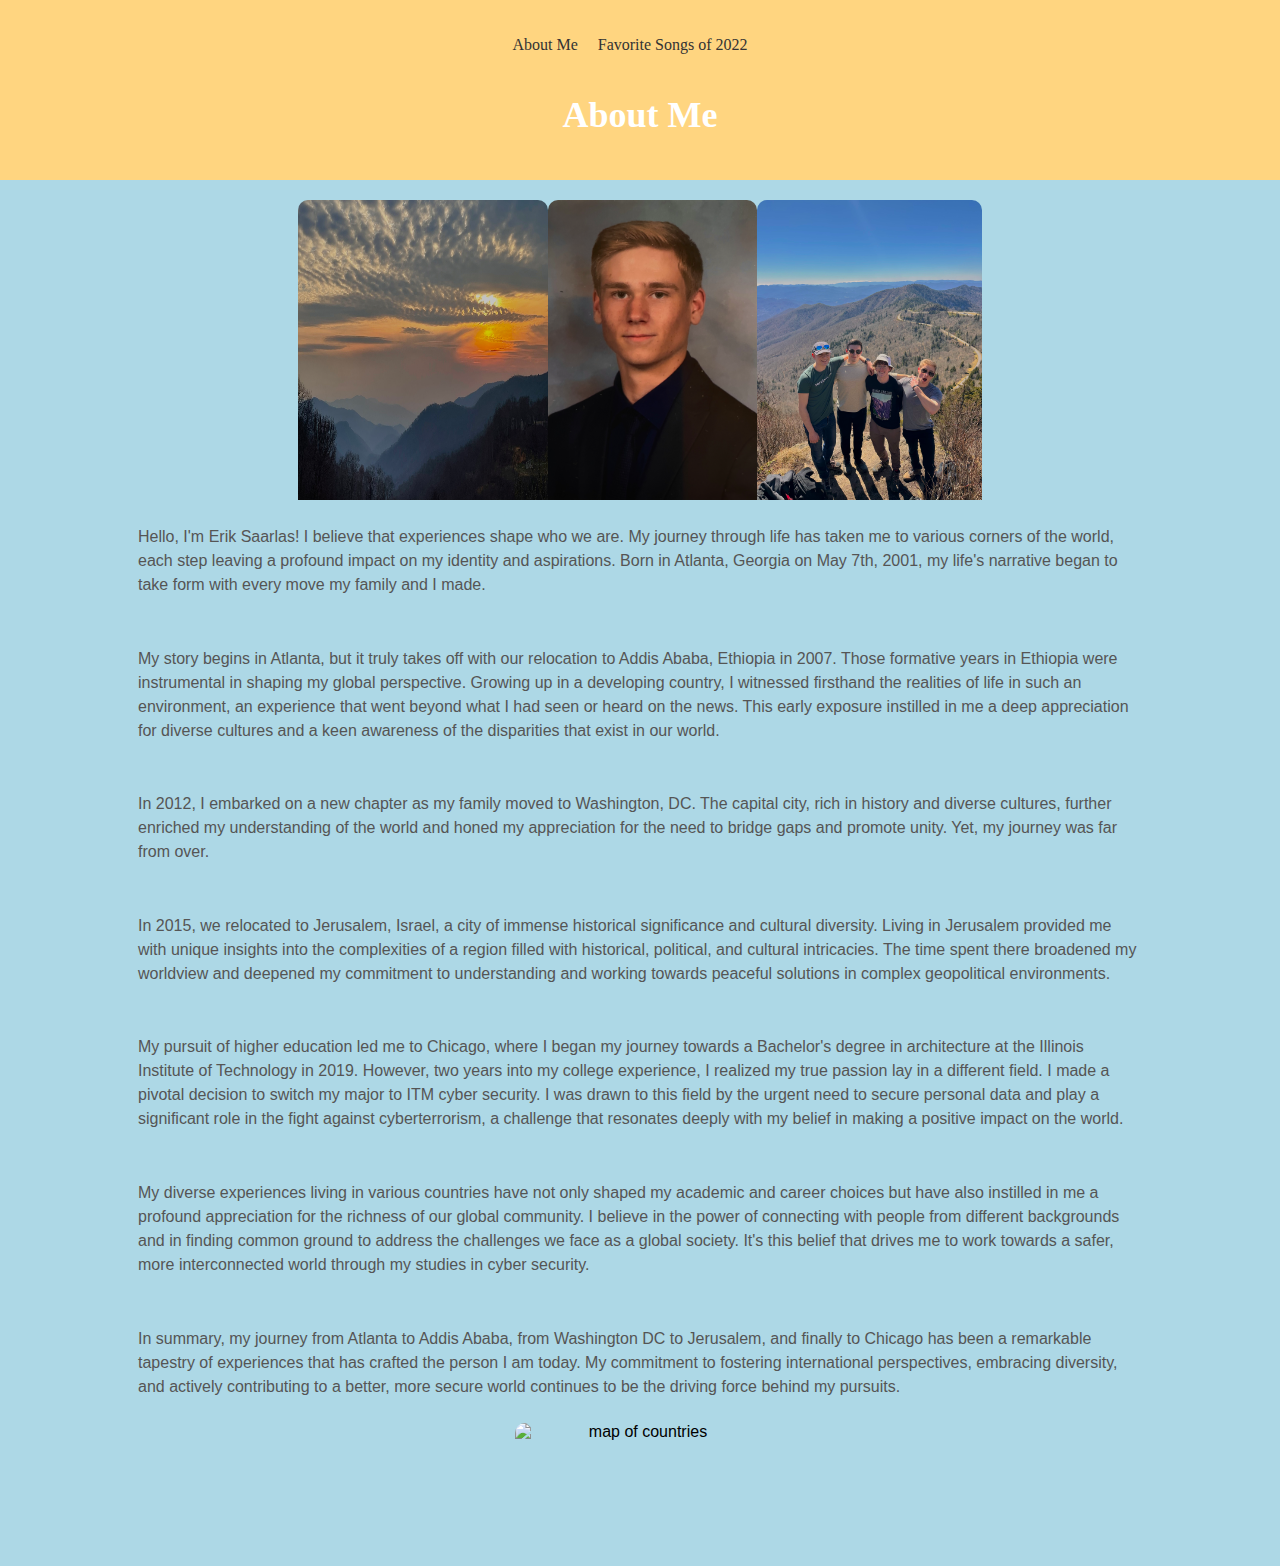
==== about_me.html @ c21e7f83 "Update about_me.html" ====
<!DOCTYPE html>
<html lang="en">

<head>
  <meta charset="UTF-8">
  <meta name="viewport" content="width=device-width, initial-scale=1.0">
  <link rel="stylesheet" href="css/normalize.css">
  <link rel="stylesheet" type="text/css" href="css/style.css">
  <title>About Me</title>
</head>

<body>

  <header>
    <nav class="nav">
      <ul>
        <li><a href="about_me.html">About Me</a></li>
        <li><a href="favorite_songs_2022.html">Favorite Songs of 2022</a></li>
      </ul>
    </nav>

    <h1>About Me</h1>
  </header>

  <main>
    <img src="images/sunset.jpg" alt="sunset">
    <img src="images/profile.jpg" alt="Erik Saarlas">
    <img src="images/friends.jpg" alt="view">

    <p>Hello, I'm Erik Saarlas! I believe that experiences shape who we are. My journey through life has taken me to various corners of the world, each step leaving a profound impact on my identity and aspirations. Born in Atlanta, Georgia on May 7th, 2001, my life's narrative began to take form with every move my family and I made.</p>

    <p>My story begins in Atlanta, but it truly takes off with our relocation to Addis Ababa, Ethiopia in 2007. Those formative years in Ethiopia were instrumental in shaping my global perspective. Growing up in a developing country, I witnessed firsthand the realities of life in such an environment, an experience that went beyond what I had seen or heard on the news. This early exposure instilled in me a deep appreciation for diverse cultures and a keen awareness of the disparities that exist in our world.</p>

    <p>In 2012, I embarked on a new chapter as my family moved to Washington, DC. The capital city, rich in history and diverse cultures, further enriched my understanding of the world and honed my appreciation for the need to bridge gaps and promote unity. Yet, my journey was far from over.</p>

    <p>In 2015, we relocated to Jerusalem, Israel, a city of immense historical significance and cultural diversity. Living in Jerusalem provided me with unique insights into the complexities of a region filled with historical, political, and cultural intricacies. The time spent there broadened my worldview and deepened my commitment to understanding and working towards peaceful solutions in complex geopolitical environments.</p>

    <p>My pursuit of higher education led me to Chicago, where I began my journey towards a Bachelor's degree in architecture at the Illinois Institute of Technology in 2019. However, two years into my college experience, I realized my true passion lay in a different field. I made a pivotal decision to switch my major to ITM cyber security. I was drawn to this field by the urgent need to secure personal data and play a significant role in the fight against cyberterrorism, a challenge that resonates deeply with my belief in making a positive impact on the world.</p>

    <p>My diverse experiences living in various countries have not only shaped my academic and career choices but have also instilled in me a profound appreciation for the richness of our global community. I believe in the power of connecting with people from different backgrounds and in finding common ground to address the challenges we face as a global society. It's this belief that drives me to work towards a safer, more interconnected world through my studies in cyber security.</p>

    <p>In summary, my journey from Atlanta to Addis Ababa, from Washington DC to Jerusalem, and finally to Chicago has been a remarkable tapestry of experiences that has crafted the person I am today. My commitment to fostering international perspectives, embracing diversity, and actively contributing to a better, more secure world continues to be the driving force behind my pursuits.</p>
    <img src="images/myVisitedPlaces.gif" alt="map of countries" width="1320" height="646">
  </main>
</body>

</html>
---- css/style.css ----
* {
  margin: 0;
  padding: 0;
  box-sizing: border-box;
}

body {
  font-family: 'Helvetica Neue', sans-serif;
  margin: 0;
  padding: 0;
}

ul {
  list-style: none;
}

a {
  text-decoration: none;
  color: #333;
}

a:hover {
  text-decoration: underline;
}


html {
  height: 100%;
}

body {
  background-color: #ADD8E6;
}

header {
  background-color: #FFD580;
  color: #fff;
  text-align: center;
  padding: 20px;
  position: relative;
  font-family: 'Georgia', serif;
}

.container {
  max-width: 700px;
  background: #fff;
  margin: 0 auto;
  box-shadow: 1px 1px 2px #DAD7D7;
  border-radius: 3px;
  padding: 40px;
  margin-top: 50px;
}

.full-name {
  font-size: 40px;
  text-transform: uppercase;
  margin-bottom: 5px;
}

.contact-info {
  margin-bottom: 20px;
}

.email,
.phone {
  color: #999;
  font-weight: 300;
}

.separator {
  height: 10px;
  display: inline-block;
  border-left: 2px solid #999;
  margin: 0 10px;
}

.position {
  font-weight: bold;
  display: inline-block;
  margin-right: 10px;
  text-decoration: underline;
}

.details {
  line-height: 20px;
}

.section {
  margin-bottom: 40px;
}

.section:last-of-type {
  margin-bottom: 0;
}

.section__title {
  letter-spacing: 2px;
  color: #54AFE4;
  font-weight: bold;
  margin-bottom: 10px;
  text-transform: uppercase;
}

.section__list-item {
  margin-bottom: 40px;
}

.section__list-item:last-of-type {
  margin-bottom: 0;
}

.left,
.right {
  vertical-align: top;
  display: inline-block;
}

.left {
  width: 60%;
}

.right {
  text-align: right;
  width: 39%;
}

.name {
  font-weight: bold;
}

.skills {}

.skills__item {
  margin-bottom: 10px;
}

input {
  display: none;
}

label {
  display: inline-block;
  width: 20px;
  height: 20px;
  background: #C3DEF3;
  border-radius: 20px;
  margin-right: 3px;
}

input:checked + label {
  background: #79A9CE;
}

@media only screen and (min-width: 480px) {
  .container {
    padding: 20px;
  }

  .full-name {
    font-size: 30px;
  }

  .left,
  .right {
    width: 100%;
    text-align: left;
  }

  .section__list-item {
    margin-bottom: 20px;
  }
}

@media only screen and (min-width: 768px) {
  body {
    font-size: 16px;
  }

  .container {
    max-width: 90%;
  }

  .section {
    margin-bottom: 20px;
  }

  .section__list-item {
    margin-bottom: 20px;
  }
}


body {
  font-family: Arial, sans-serif;
  text-align: center;
}

h1 {
  font-size: 36px;
}


p {
  font-size: 1rem;
  color: #fff;
  line-height: 1.5;
  margin: 2% 0;
  text-align: left;
  max-width: 80vw;
  margin-left: auto;
  margin-right: auto;
}


main {
  display: flex;
  flex-wrap: wrap;
  justify-content: center;
  padding: 20px;
}

.song {
  background-color: #F1ECE6;
  background-image: linear-gradient(white, #F1ECE6);
  box-shadow: 0 4px 8px rgba(0, 0, 0, 0.2);
  margin: 20px;
  border-radius: 10px;
  max-width: 300px;
  text-align: justify;
  padding: 10px;
  transition: transform 0.3s;
  cursor: pointer;
}

.song:hover {
  transform: scale(1.05);
}

img {
  max-width: 100%;
  border-radius: 10px 10px 0 0;
}

h2 {
  margin: 10px 0;
  font-size: 24px;
  color: #333;
}

p {
  font-size: 16px;
  padding: 0 10px;
  color: #555;
}

@media (max-width: 768px) {
  main {
    justify-content: flex-start;
  }

  .song {
    max-width: 100%;
  }
}


.nav {
  text-align: center;
  padding: 1rem;
}

.nav ul {
  list-style: none;
  display: flex;
  justify-content: center;
}

.nav li {
  margin-right: 20px;
}

.nav a {
  text-decoration: none;
  color: #333;
}

.nav a:hover {
  font-size: 18px; 
}
img {
  max-width: 250px;
  height: 300px; 
}


img[src="images/myVisitedPlaces.gif"] {
  width: 100%; 
  height: auto; 
}


main {
  text-align: center;
  padding: 20px;
}


p {
  font-size: 16px;
  line-height: 1.5;
  text-align: left;
  margin: 2% 0;
  max-width: 80vw;
  margin-left: auto;
  margin-right: auto;
}
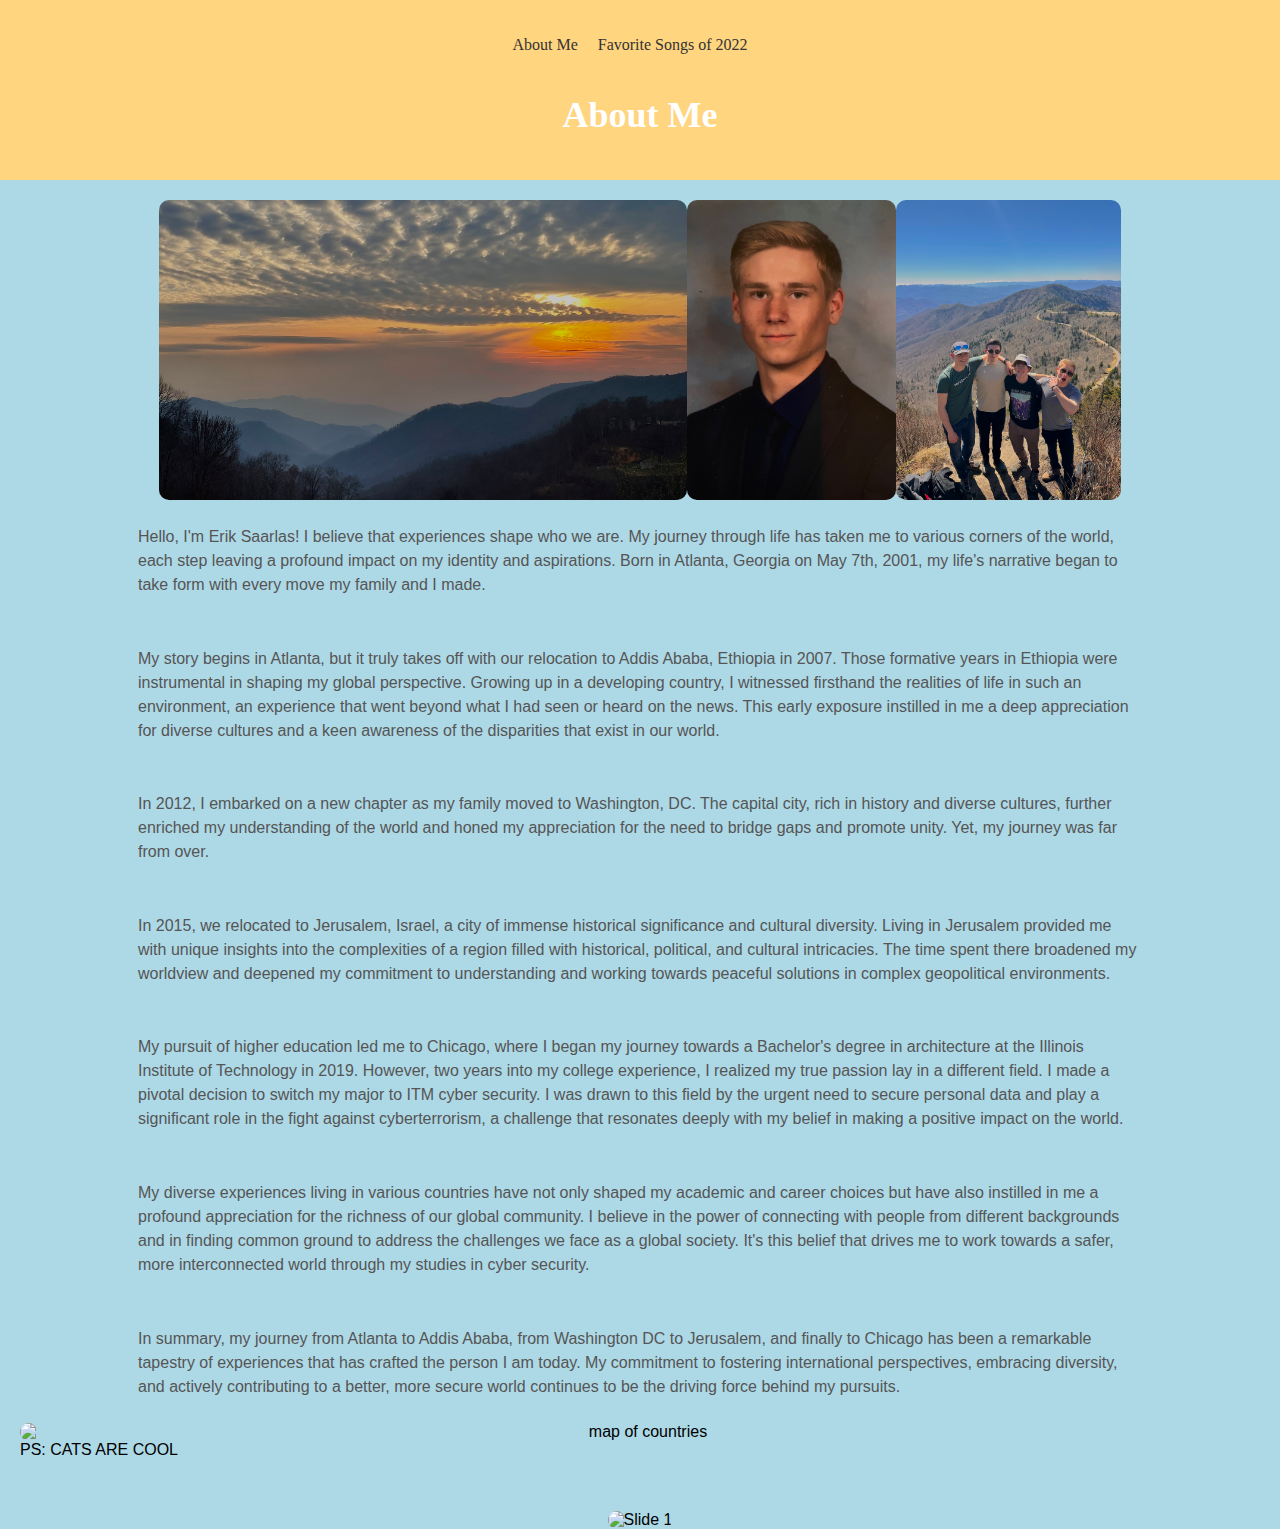
==== commit 969a8001: "Created Javascript slide show in about me page" ====
--- a/about_me.html
+++ b/about_me.html
@@ -6,6 +6,7 @@
   <meta name="viewport" content="width=device-width, initial-scale=1.0">
   <link rel="stylesheet" href="css/normalize.css">
   <link rel="stylesheet" type="text/css" href="css/style.css">
+  <script src="js/script.js" defer></script>
   <title>About Me</title>
 </head>
 
@@ -40,8 +41,32 @@
     <p>My diverse experiences living in various countries have not only shaped my academic and career choices but have also instilled in me a profound appreciation for the richness of our global community. I believe in the power of connecting with people from different backgrounds and in finding common ground to address the challenges we face as a global society. It's this belief that drives me to work towards a safer, more interconnected world through my studies in cyber security.</p>
 
     <p>In summary, my journey from Atlanta to Addis Ababa, from Washington DC to Jerusalem, and finally to Chicago has been a remarkable tapestry of experiences that has crafted the person I am today. My commitment to fostering international perspectives, embracing diversity, and actively contributing to a better, more secure world continues to be the driving force behind my pursuits.</p>
-    <img src="images/myVisitedPlaces.gif" alt="map of countries" width="1320" height="646">
+    
+	<img src="images/myVisitedPlaces.gif" alt="map of countries" 
+	
+	<p>PS: CATS ARE COOL </p>
   </main>
+  
+<div class="slideshow-container">
+  <div class="mySlides">
+    <img src="images/pickles.jpg" alt="Slide 1">
+  </div>
+
+  <div class="mySlides">
+    <img src="images/pickles1.jpg" alt="Slide 2">
+  </div>
+
+  <div class="mySlides">
+    <img src="images/gilbert.jpg" alt="Slide 3">
+  </div>
+
+  <div class="mySlides">
+    <img src="images/gilbert2.jpg" alt="Slide 4">
+  </div>
+</div>
+
+<script src="slideshow.js"></script>
+
 </body>
 
 </html>
--- a/css/style.css
+++ b/css/style.css
@@ -293,7 +293,21 @@
   height: 300px; 
 }
 
-
+.slideshow-container {
+  max-width: 800px;
+  position: relative;
+  margin: auto;
+}
+
+.mySlides {
+  display: none;
+  border-radius: 10px;
+}
+
+img {
+  max-width: 100%;
+  border-radius: 10px;
+}
 img[src="images/myVisitedPlaces.gif"] {
   width: 100%; 
   height: auto; 
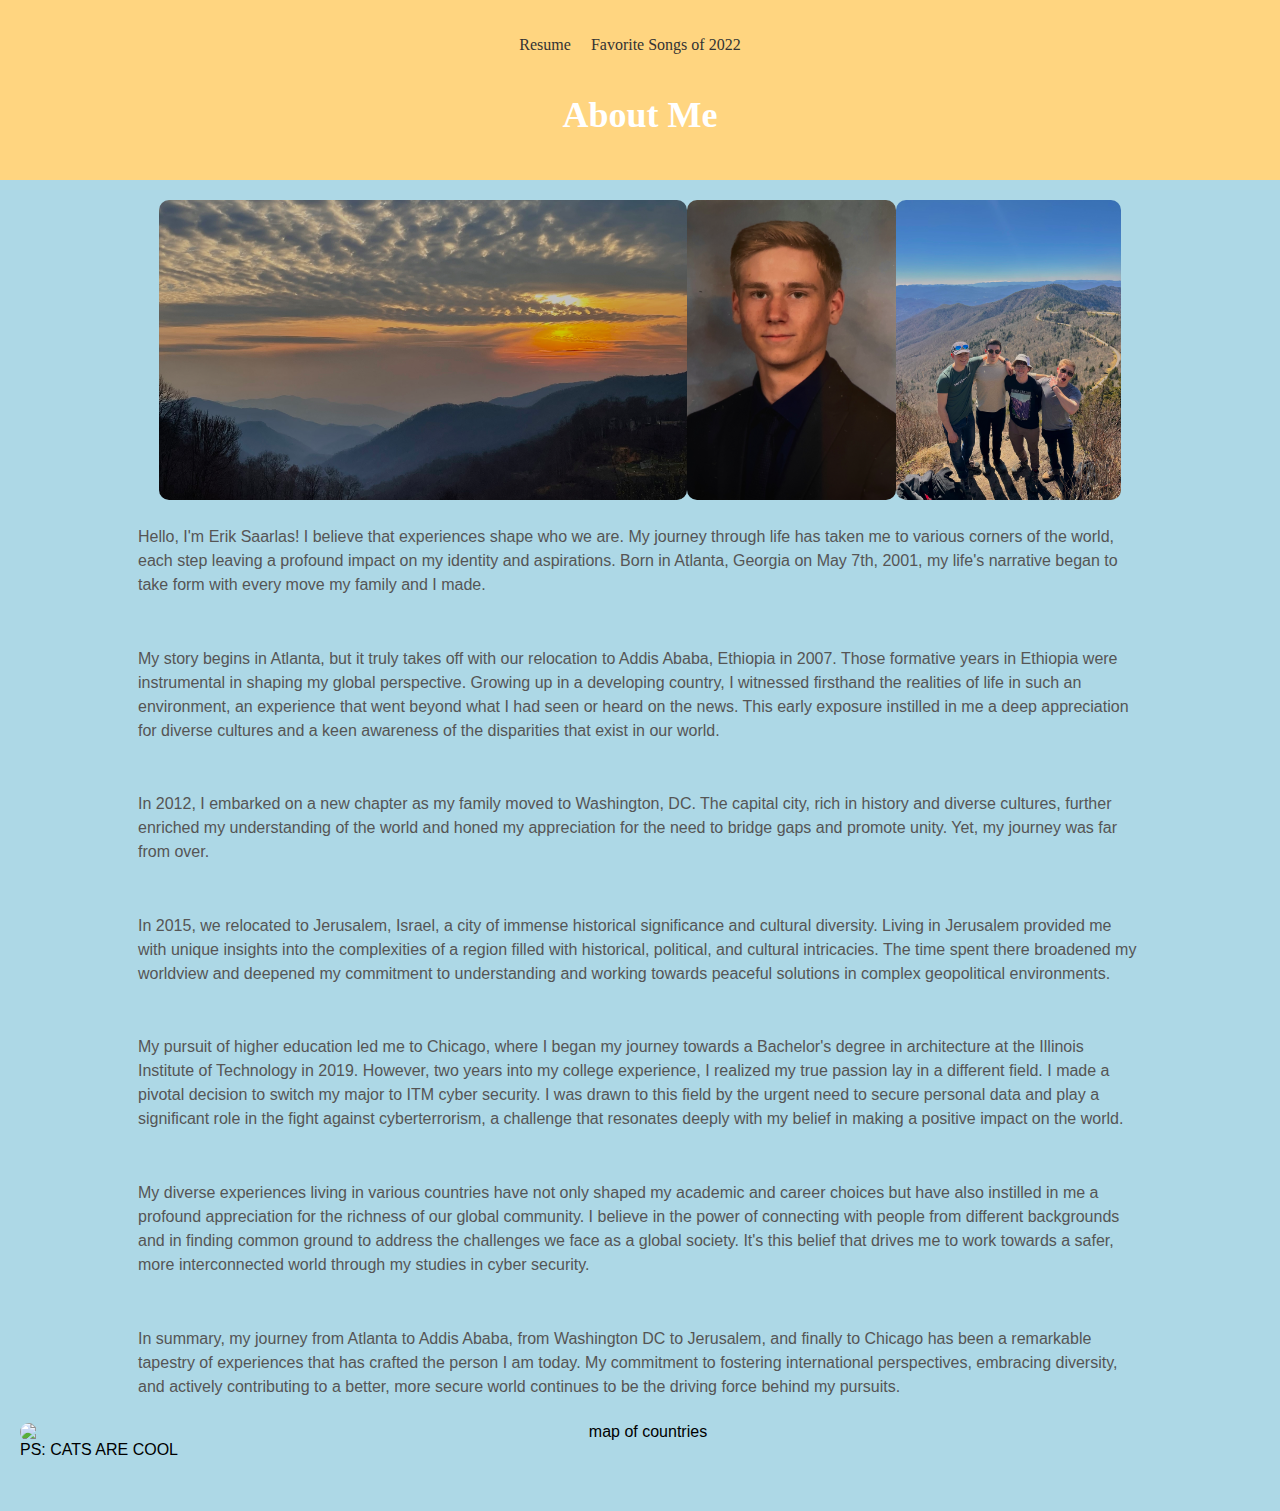
==== commit 9cf7506a: "Update about_me.html" ====
--- a/about_me.html
+++ b/about_me.html
@@ -15,7 +15,7 @@
   <header>
     <nav class="nav">
       <ul>
-        <li><a href="about_me.html">About Me</a></li>
+        <li><a href="index.html">Resume</a></li>
         <li><a href="favorite_songs_2022.html">Favorite Songs of 2022</a></li>
       </ul>
     </nav>
@@ -49,15 +49,15 @@
   
 <div class="slideshow-container">
   <div class="mySlides">
-    <img src="images/pickles.jpg" alt="Slide 1">
+    <img src="images/pickles1.jpg" alt="Slide 1">
   </div>
 
   <div class="mySlides">
-    <img src="images/pickles1.jpg" alt="Slide 2">
+    <img src="images/pickles2.jpg" alt="Slide 2">
   </div>
 
   <div class="mySlides">
-    <img src="images/gilbert.jpg" alt="Slide 3">
+    <img src="images/gilbert1.jpg" alt="Slide 3">
   </div>
 
   <div class="mySlides">
@@ -65,7 +65,7 @@
   </div>
 </div>
 
-<script src="slideshow.js"></script>
+<script src="js/script.js" defer></script>
 
 </body>
 
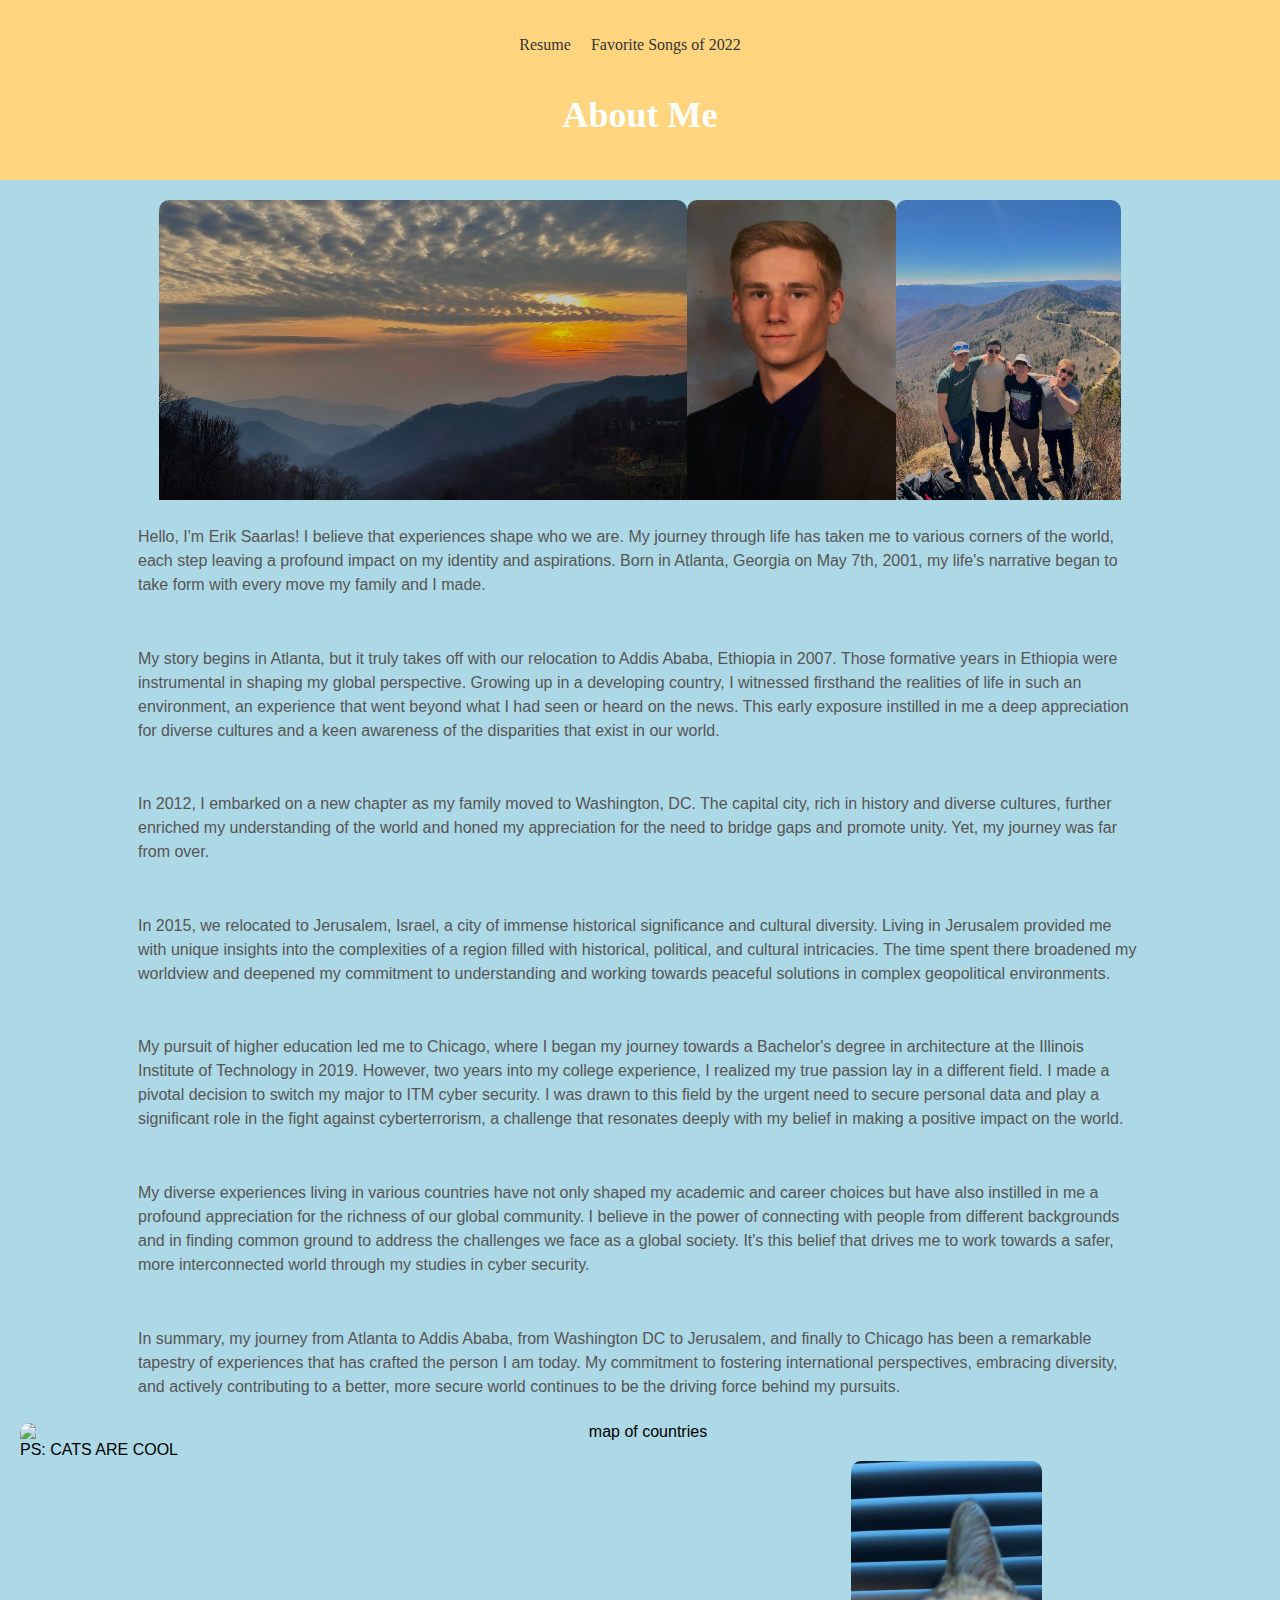
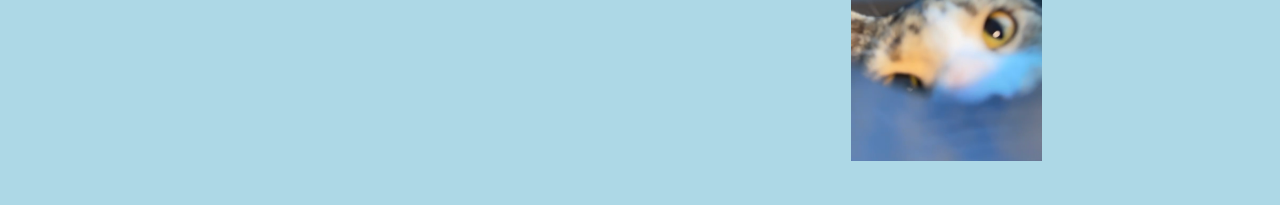
==== commit 0cdeb83e: "slideshow" ====
--- a/about_me.html
+++ b/about_me.html
@@ -45,28 +45,26 @@
 	<img src="images/myVisitedPlaces.gif" alt="map of countries" 
 	
 	<p>PS: CATS ARE COOL </p>
+	
+	<div class="slideshow-container">
+      <div class="mySlides">
+        <img src="images/pickles1.jpg" alt="Slide 1">
+      </div>
+
+      <div class="mySlides">
+        <img src="images/pickles2.jpg" alt="Slide 2">
+      </div>
+
+      <div class="mySlides">
+        <img src="images/gilbert1.jpg" alt="Slide 3">
+      </div>
+
+      <div class="mySlides">
+        <img src="images/gilbert2.jpg" alt="Slide 4">
+      </div>
+    </div>
   </main>
   
-<div class="slideshow-container">
-  <div class="mySlides">
-    <img src="images/pickles1.jpg" alt="Slide 1">
-  </div>
-
-  <div class="mySlides">
-    <img src="images/pickles2.jpg" alt="Slide 2">
-  </div>
-
-  <div class="mySlides">
-    <img src="images/gilbert1.jpg" alt="Slide 3">
-  </div>
-
-  <div class="mySlides">
-    <img src="images/gilbert2.jpg" alt="Slide 4">
-  </div>
-</div>
-
-<script src="js/script.js" defer></script>
-
 </body>
 
 </html>
--- a/css/style.css
+++ b/css/style.css
@@ -1,4 +1,3 @@
-
 * {
   margin: 0;
   padding: 0;
@@ -6,7 +5,8 @@
 }
 
 body {
-  font-family: 'Helvetica Neue', sans-serif;
+  font-family: 'Arial', sans-serif;
+  text-align: center;
   margin: 0;
   padding: 0;
 }
@@ -23,7 +23,6 @@
 a:hover {
   text-decoration: underline;
 }
-
 
 html {
   height: 100%;
@@ -190,16 +189,9 @@
   }
 }
 
-
-body {
-  font-family: Arial, sans-serif;
-  text-align: center;
-}
-
 h1 {
   font-size: 36px;
 }
-
 
 p {
   font-size: 1rem;
@@ -211,7 +203,6 @@
   margin-left: auto;
   margin-right: auto;
 }
-
 
 main {
   display: flex;
@@ -264,7 +255,6 @@
   }
 }
 
-
 .nav {
   text-align: center;
   padding: 1rem;
@@ -286,39 +276,23 @@
 }
 
 .nav a:hover {
-  font-size: 18px; 
-}
+  font-size: 18px;
+}
+
 img {
   max-width: 250px;
-  height: 300px; 
-}
-
-.slideshow-container {
-  max-width: 800px;
-  position: relative;
-  margin: auto;
-}
-
-.mySlides {
-  display: none;
-  border-radius: 10px;
-}
-
-img {
-  max-width: 100%;
-  border-radius: 10px;
-}
+  height: 300px;
+}
+
 img[src="images/myVisitedPlaces.gif"] {
-  width: 100%; 
-  height: auto; 
-}
-
+  width: 100%;
+  height: auto;
+}
 
 main {
   text-align: center;
   padding: 20px;
 }
-
 
 p {
   font-size: 16px;
@@ -328,4 +302,62 @@
   max-width: 80vw;
   margin-left: auto;
   margin-right: auto;
+}
+
+.slideshow-container {
+  max-width: 600px;
+  margin: 20px auto;
+  overflow: hidden;
+}
+
+.mySlides {
+  display: none;
+}
+
+img {
+  max-width: 100%;
+}
+
+
+.prev, .next {
+  cursor: pointer;
+  position: absolute;
+  top: 50%;
+  width: auto;
+  margin-top: -30px;
+  padding: 16px;
+  color: white;
+  font-weight: bold;
+  font-size: 20px;
+  transition: 0.6s ease;
+  border-radius: 0 3px 3px 0;
+}
+
+.next {
+  right: 0;
+  border-radius: 3px 0 0 3px;
+}
+
+.prev:hover, .next:hover {
+  background-color: rgba(0, 0, 0, 0.8);
+}
+
+
+.dot-container {
+  text-align: center;
+  padding: 20px;
+}
+
+.dot {
+  height: 15px;
+  width: 15px;
+  margin: 0 2px;
+  background-color: #bbb;
+  border-radius: 50%;
+  display: inline-block;
+  transition: background-color 0.6s ease;
+}
+
+.active {
+  background-color: #717171;
 }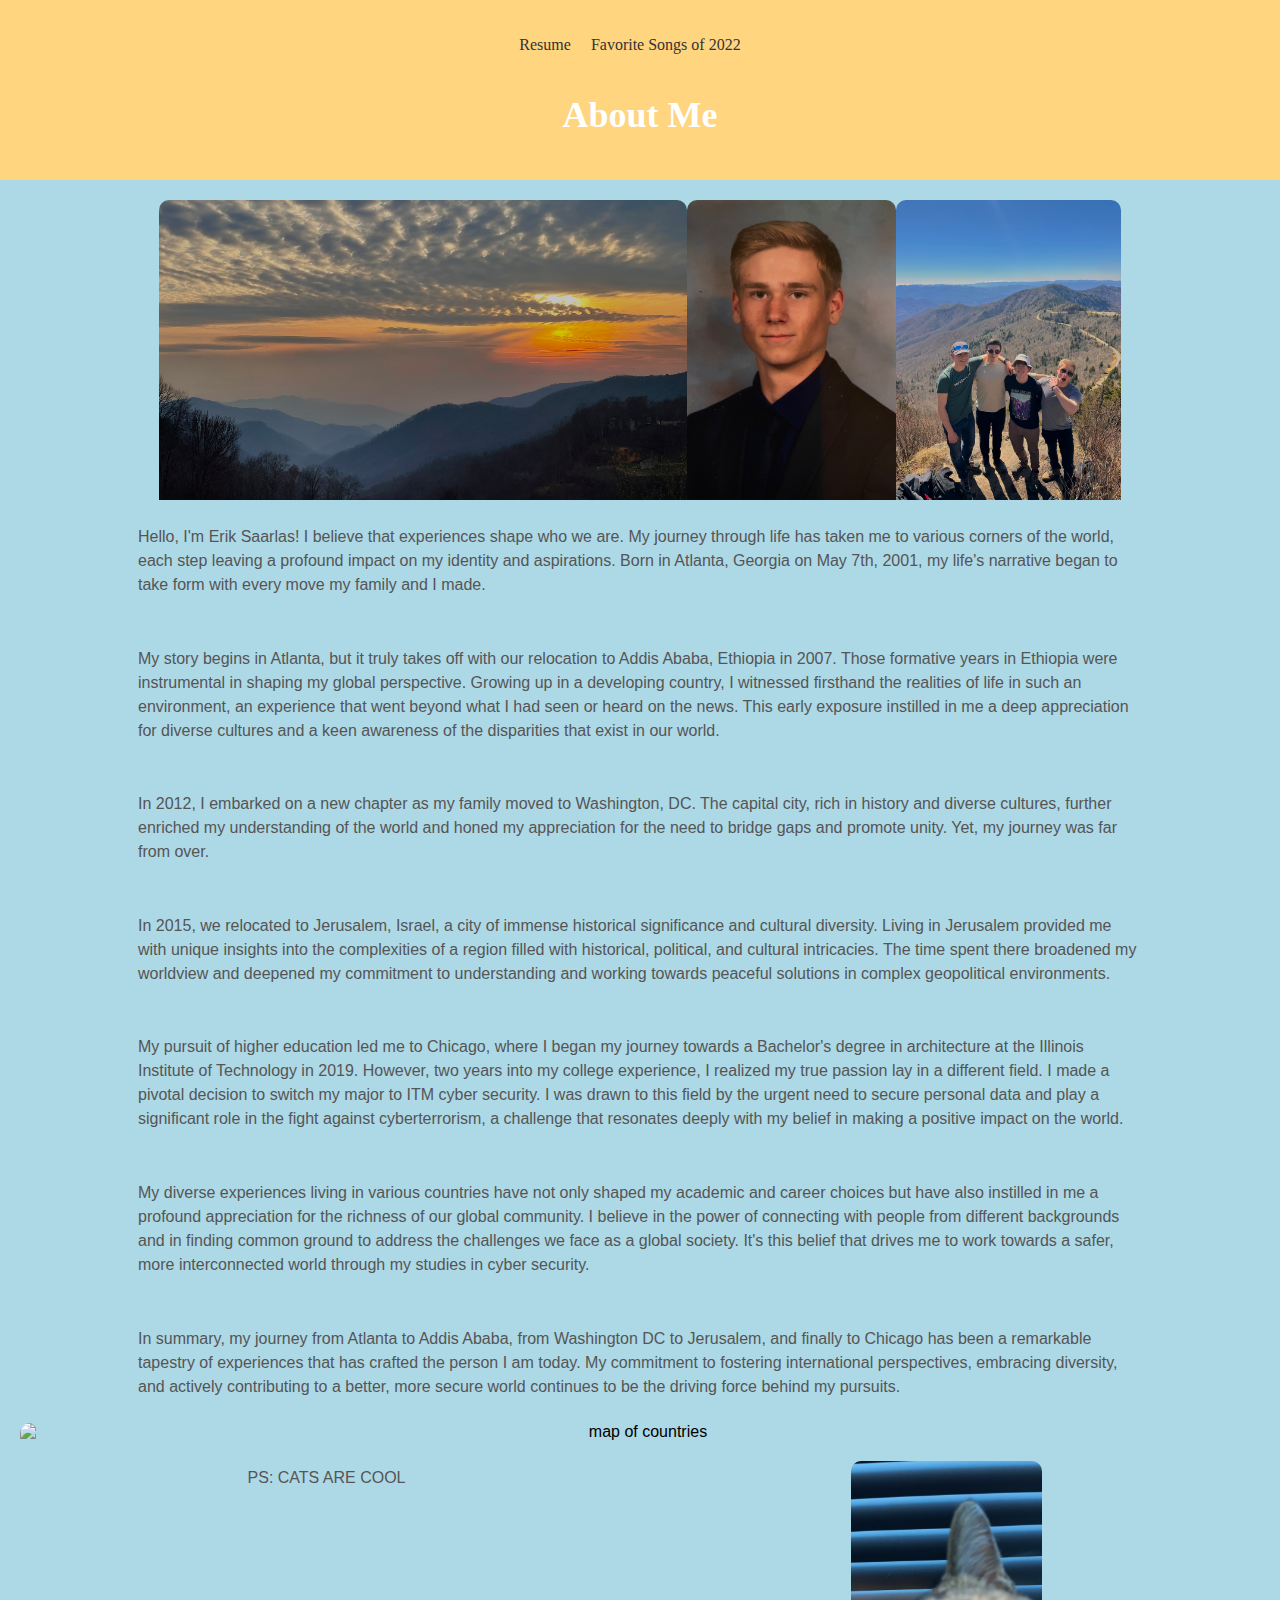
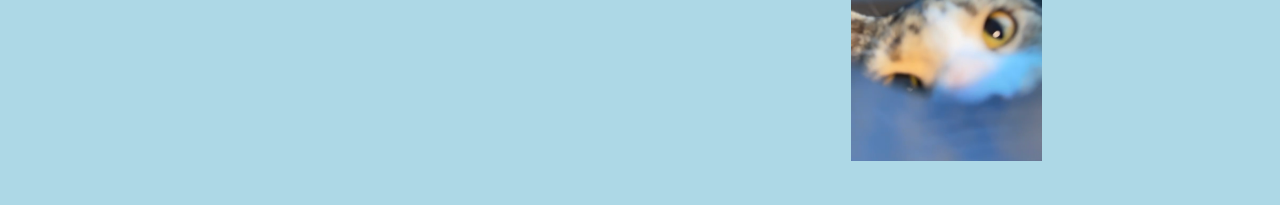
==== commit e596cbd8: "small fixes" ====
--- a/about_me.html
+++ b/about_me.html
@@ -23,6 +23,7 @@
     <h1>About Me</h1>
   </header>
 
+
   <main>
     <img src="images/sunset.jpg" alt="sunset">
     <img src="images/profile.jpg" alt="Erik Saarlas">
@@ -42,7 +43,7 @@
 
     <p>In summary, my journey from Atlanta to Addis Ababa, from Washington DC to Jerusalem, and finally to Chicago has been a remarkable tapestry of experiences that has crafted the person I am today. My commitment to fostering international perspectives, embracing diversity, and actively contributing to a better, more secure world continues to be the driving force behind my pursuits.</p>
     
-	<img src="images/myVisitedPlaces.gif" alt="map of countries" 
+	<img src="images/myVisitedPlaces.gif" alt="map of countries">
 	
 	<p>PS: CATS ARE COOL </p>
 	
@@ -61,6 +62,8 @@
 
       <div class="mySlides">
         <img src="images/gilbert2.jpg" alt="Slide 4">
+		
+		
       </div>
     </div>
   </main>
